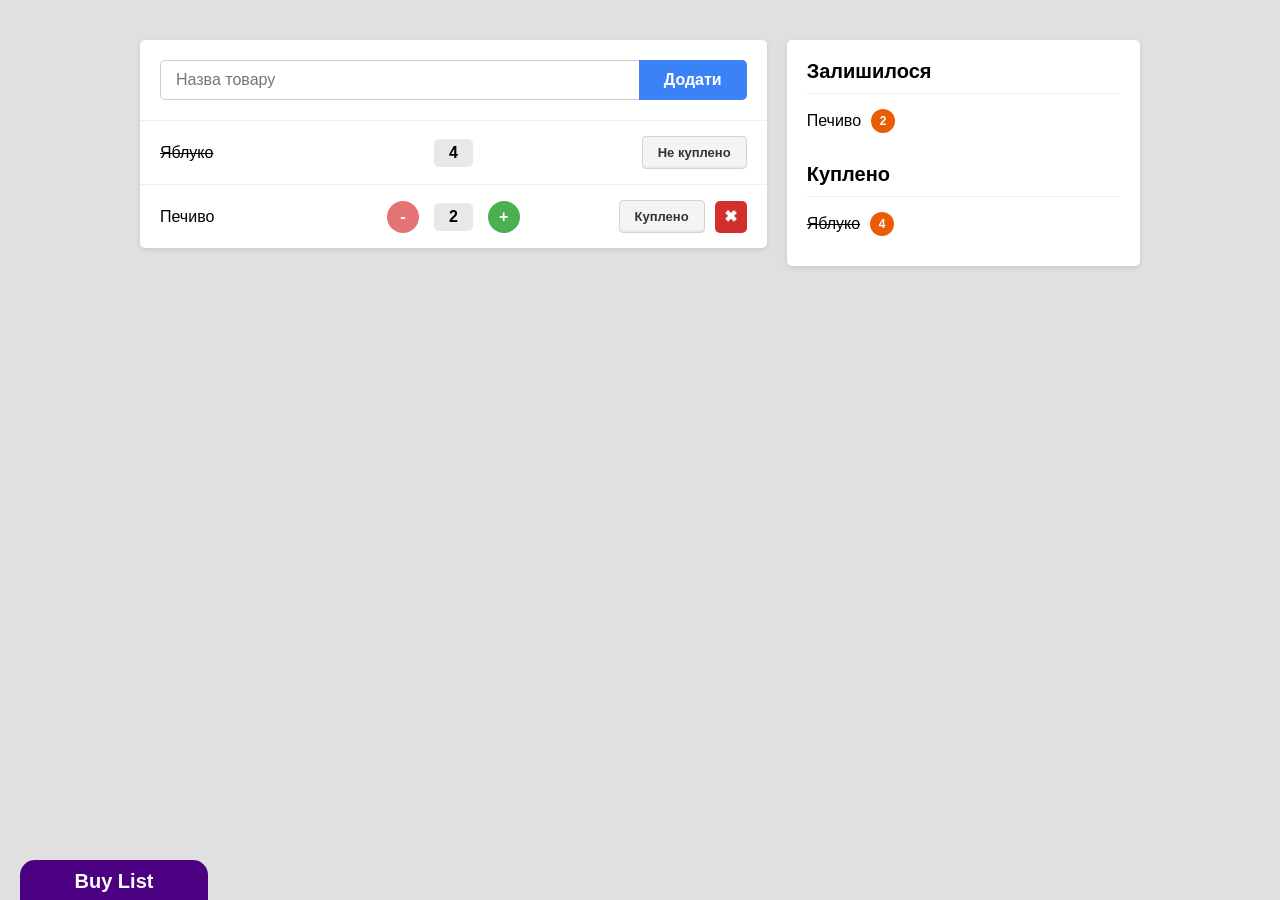
==== HW1/index.html @ 0c3ceaad "HW1" ====
<!DOCTYPE html>
<html lang="uk">
<head>
    <meta charset="UTF-8">
    <title>My Page</title>


    <link rel="stylesheet" type="text/css" href="main.css" />
</head>
<body>
    <main class="main-container">
        <div class="items-list">

            <div class="add-item-form">
            <input type="text" class="item-input" placeholder="Назва товару">
            <button class="add-btn">Додати</button>
            </div>

            <div class="item-row">
        
                <div class="item-name2">Яблуко</div>

                <div class="item-amount-controls">
                <span class="amount">4</span>
                </div>

                <div class="item-actions">
                <button class="status-btn not-bought">Не куплено</button>
                </div>

            </div>

            <div class="item-row">
                <div class="item-name">Печиво</div>
                <div class="item-amount-controls">
                    <button class="btn-minus" data-tooltip="Зменшити">-</button>
                    <span class="amount">2</span>
                    <button class="btn-plus" data-tooltip="Збільшити">+</button>
                </div>
                <div class="item-actions">
                    <button class="status-btn bought">Куплено</button>
                    <button class="btn-delete" data-tooltip="Видалити">✖</button>
                </div>
            </div>
        </div>

        <div class="item-koshik">
            <div class="status-zal">Залишилося</div>
            <div class="zal">
                <span class="status-name">Печиво</span>
                <span class="status-amount">2</span>
            </div>

            <div class="status-kup">Куплено</div>
                <div class="kup">
                <span class="status-name2">Яблуко</span>
                <span class="status-amount">4</span>
            </div>        
        </div>

        <div class="author-badge">
        <span class="badge-title">Buy List</span>
        <span class="badge-author">Created by:<br>Олександр Малецький</span>
    </div>
    </main>
</body>
</html>
---- HW1/main.css ----
* {
    margin: 0;
    padding: 0;
    box-sizing: border-box;
    font-family: sans-serif;
}

body {
    background-color: #e0e0e0;
    padding: 40px;
}

.main-container {
    display: flex;
    gap: 20px;
    align-items: flex-start;
    max-width: 1000px;
    margin: 0 auto;
}
.add-item-form {
    display: flex;
    padding: 20px;
    border-bottom: 1px solid #eee;
}

.item-input {
    flex: 1;
    padding: 10px 15px;
    font-size: 16px;
    border: 1px solid #ccc;
    border-right: none;
    border-radius: 5px 0 0 5px;
    outline: none;
}

.add-btn {
    background-color: #3b82f6;
    color: white;
    font-size: 16px;
    font-weight: bold;
    border: none;
    padding: 10px 25px;
    cursor: pointer;
    border-radius: 0 5px 5px 0;
    transition: background-color 0.2s;
}

.add-btn:hover {
    background-color: #2563eb;
}
.items-list, .item-koshik {
    background-color: white;
    border-radius: 5px;
    box-shadow: 0 2px 5px rgba(0,0,0,0.1);
}

.items-list {
    flex: 2;
}

.item-koshik {
    flex: 1;
    padding: 20px;
}

.item-row {
    display: flex;
    justify-content: space-between;
    align-items: center;
    padding: 15px 20px;
    border-bottom: 1px solid #eee;
}

.item-row:last-child {
    border-bottom: none;
}

.amount {
    background-color: #e8e8e8;
    padding: 5px 15px;
    border-radius: 5px;
    font-weight: bold;
    margin: 0 10px;
}

.btn-plus, .btn-minus, .btn-delete {
    width: 32px;
    height: 32px;
    border: none;
    color: white;
    cursor: pointer;
    font-weight: bold;
    font-size: 16px;

    display: flex;
    justify-content: center;
    align-items: center;
}

.btn-plus, .btn-minus {
    border-radius: 50%; 
}

.btn-minus { background-color: #e57373; }
.btn-plus { background-color: #4caf50; }

.btn-delete {
    background-color: #d32f2f;
    border-radius: 5px;
    margin-left: 5px;
}

.status-zal, .status-kup {
    font-size: 20px;
    font-weight: bold;
    padding-bottom: 10px;
    margin-bottom: 15px;
    border-bottom: 1px solid #eee;
}

.status-kup {
    margin-top: 30px; 
}

.zal, .kup {
    display: flex;
    align-items: center;
    gap: 10px;
    margin-bottom: 10px;
}

.status-name {
    font-size: 16px;
}
.status-name2 {
    font-size: 16px;
    text-decoration: line-through;
}

.status-amount {
    background-color: #e85d04;
    color: white;
    font-weight: bold;
    font-size: 12px;
    width: 24px;
    height: 24px;
    border-radius: 50%;
    
    display: flex;
    justify-content: center;
    align-items: center;
}

.item-amount-controls {
    width: 30%;
    display: flex;
    justify-content: center;
    align-items: center;
    gap: 5px;
}

.item-actions {
    width: 35%;
    display: flex;
    justify-content: flex-end;
    align-items: center;
    gap: 5px;
}

.status-btn {
    padding: 8px 15px;
    border: 1px solid #d4d4d5;
    border-radius: 4px;
    background-color: #f3f4f5;
    color: #333;
    font-weight: bold;
    cursor: pointer;
    font-size: 13px;
    box-shadow: inset 0 -2px 0 rgba(0,0,0,0.05); 
}

.status-btn:hover {
    background-color: #e0e1e2;
}

.item-name {
    width: 35%;
    font-size: 16px;
}

.item-name2 {
    width: 35%;
    font-size: 16px;
    text-decoration: line-through;
}

@media (max-width: 650px) {
    .main-container {
        flex-direction: column;
        align-items: stretch;
    }
    
    .items-list, .item-koshik {
        width: 100%;
    }

    .items-list { flex: none; }
    .item-koshik { flex: none; }
}

.author-badge {
    position: fixed;
    left: 20px;
    bottom: -45px; 
    
    background-color: #4b0082;
    color: white;
    padding: 10px 20px;
    border-radius: 15px 15px 0 0;
    text-align: center;
    font-family: sans-serif;
    z-index: 1000;

    transition: all 0.4s ease; 
}

.badge-title {
    display: block;
    font-size: 20px;
    font-weight: bold;
    margin-bottom: 10px;
}

.badge-author {
    display: block;
    font-size: 14px;
}

.author-badge:hover {
    bottom: 0;
    background-color: #007bff;
}

@media print {
    body {
        background-color: white;
    }

    .author-badge {
        position: absolute;
        bottom: 0;
        background-color: white;
        color: black;
        border: 3px solid #4b0082;
        border-bottom: none;
    }

    .badge-title {
        display: none;
    }
}
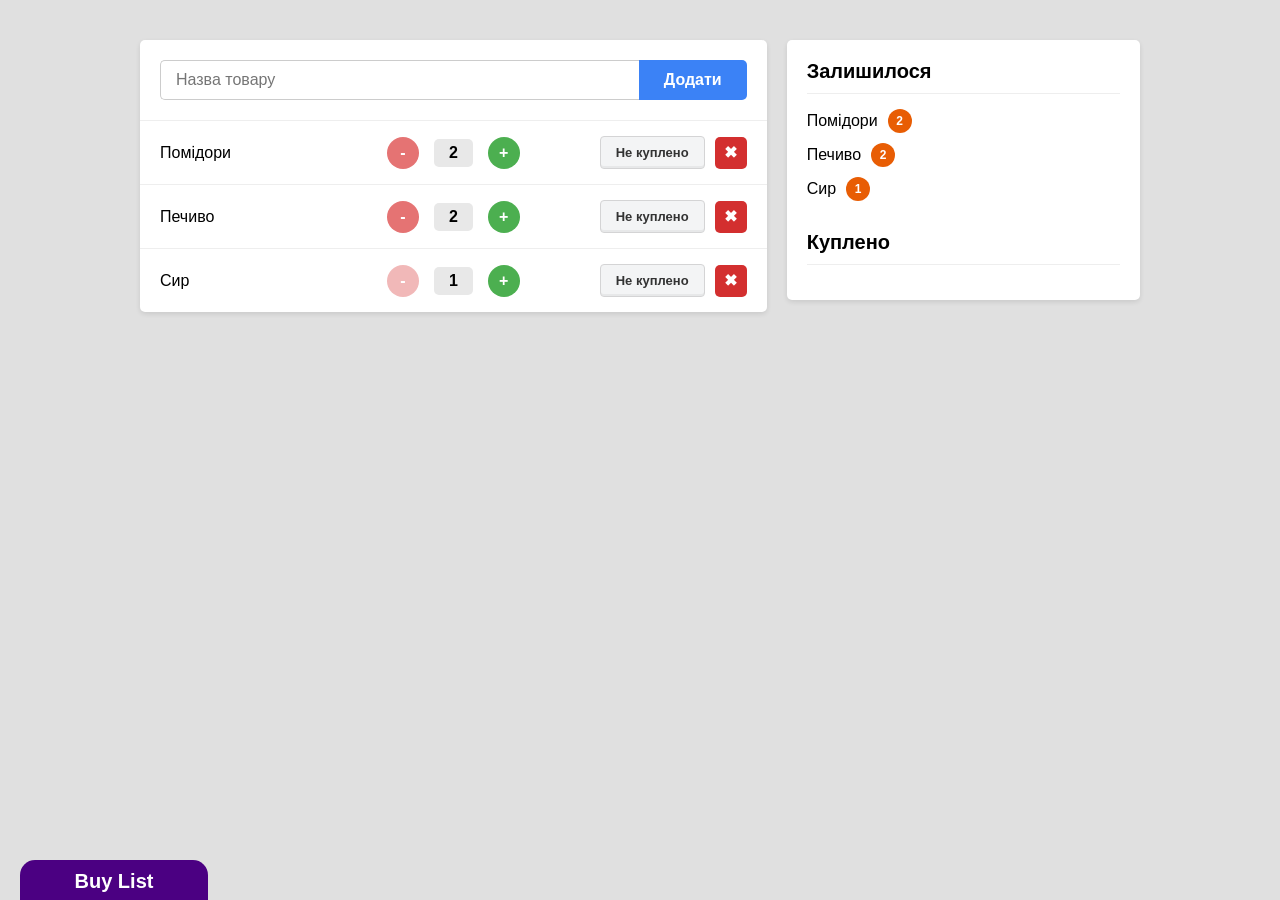
==== commit 0a13d276: "HW2" ====
--- a/HW1/index.html
+++ b/HW1/index.html
@@ -9,25 +9,21 @@
 </head>
 <body>
     <main class="main-container">
-        <div class="items-list">
+        <div class="items-list" id="items-list-container">
 
             <div class="add-item-form">
-            <input type="text" class="item-input" placeholder="Назва товару">
-            <button class="add-btn">Додати</button>
+                <input type="text" class="item-input" id="new-item-input" placeholder="Назва товару">
+                <button class="add-btn" id="add-item-btn" data-tooltip="Додати">Додати</button>
             </div>
 
             <div class="item-row">
-        
                 <div class="item-name2">Яблуко</div>
-
                 <div class="item-amount-controls">
-                <span class="amount">4</span>
+                    <span class="amount">4</span>
                 </div>
-
                 <div class="item-actions">
-                <button class="status-btn not-bought">Не куплено</button>
+                    <button class="status-btn not-bought" data-tooltip="Не куплено">Не куплено</button>
                 </div>
-
             </div>
 
             <div class="item-row">
@@ -38,7 +34,7 @@
                     <button class="btn-plus" data-tooltip="Збільшити">+</button>
                 </div>
                 <div class="item-actions">
-                    <button class="status-btn bought">Куплено</button>
+                    <button class="status-btn bought" data-tooltip="Куплено">Куплено</button>
                     <button class="btn-delete" data-tooltip="Видалити">✖</button>
                 </div>
             </div>
@@ -46,22 +42,27 @@
 
         <div class="item-koshik">
             <div class="status-zal">Залишилося</div>
-            <div class="zal">
-                <span class="status-name">Печиво</span>
-                <span class="status-amount">2</span>
+            <div id="stats-left">
+                <div class="zal">
+                    <span class="status-name">Печиво</span>
+                    <span class="status-amount">2</span>
+                </div>
             </div>
 
             <div class="status-kup">Куплено</div>
+            <div id="stats-bought">
                 <div class="kup">
-                <span class="status-name2">Яблуко</span>
-                <span class="status-amount">4</span>
-            </div>        
+                    <span class="status-name2">Яблуко</span>
+                    <span class="status-amount">4</span>
+                </div>
+            </div>  
         </div>
 
         <div class="author-badge">
-        <span class="badge-title">Buy List</span>
-        <span class="badge-author">Created by:<br>Олександр Малецький</span>
-    </div>
+            <span class="badge-title">Buy List</span>
+            <span class="badge-author">Created by:<br>Олександр Малецький</span>
+        </div>
     </main>
+    <script src="main.js"></script>
 </body>
 </html>
--- a/HW1/main.css
+++ b/HW1/main.css
@@ -259,4 +259,38 @@
     .badge-title {
         display: none;
     }
+}
+
+[data-tooltip] {
+    position: relative;
+}
+
+[data-tooltip]::after {
+    content: attr(data-tooltip);
+    position: absolute;
+    bottom: 130%;
+    left: 50%;
+
+    background-color: #7b1fa2; 
+    color: white;
+    padding: 6px 12px;
+    border-radius: 8px;
+    font-size: 12px;
+    white-space: nowrap;
+    font-weight: normal;
+    z-index: 1000;
+    pointer-events: none;
+
+    opacity: 0;
+    visibility: hidden;
+    transform-origin: bottom center;
+    transform: translateX(-50%) scale(0.4);
+
+    transition: all 0.3s ease; 
+}
+
+[data-tooltip]:hover::after {
+    opacity: 1;
+    visibility: visible;
+    transform: translateX(-50%) scale(1);
 }
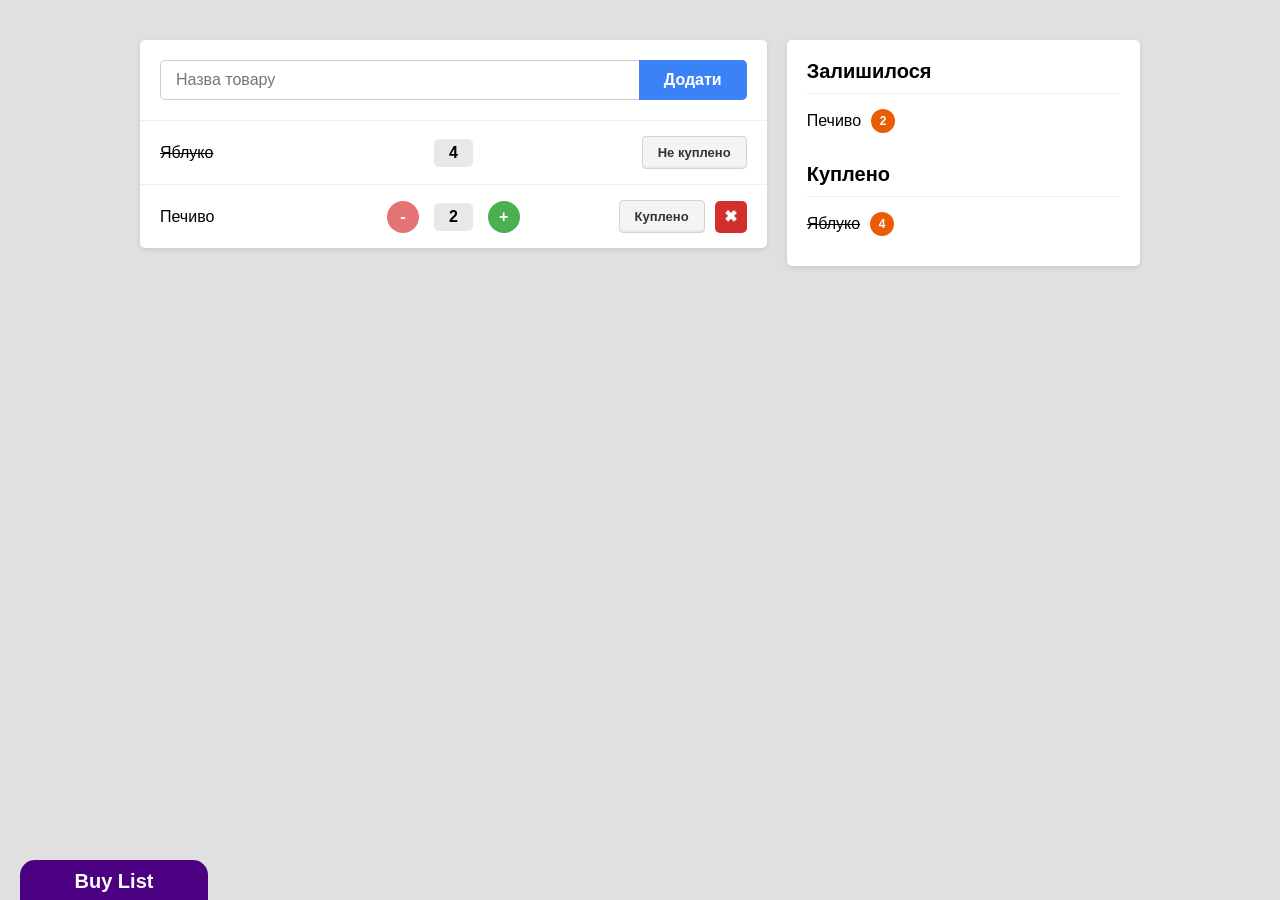
==== commit 0969d10e: "Revert "HW2" This reverts commit 0a13d276e726cd4eedfe8bd11727455891b9f670." ====
--- a/HW1/index.html
+++ b/HW1/index.html
@@ -9,21 +9,25 @@
 </head>
 <body>
     <main class="main-container">
-        <div class="items-list" id="items-list-container">
+        <div class="items-list">
 
             <div class="add-item-form">
-                <input type="text" class="item-input" id="new-item-input" placeholder="Назва товару">
-                <button class="add-btn" id="add-item-btn" data-tooltip="Додати">Додати</button>
+            <input type="text" class="item-input" placeholder="Назва товару">
+            <button class="add-btn" data-tooltip="Додати">Додати</button>
             </div>
 
             <div class="item-row">
+        
                 <div class="item-name2">Яблуко</div>
+
                 <div class="item-amount-controls">
-                    <span class="amount">4</span>
+                <span class="amount">4</span>
                 </div>
+
                 <div class="item-actions">
-                    <button class="status-btn not-bought" data-tooltip="Не куплено">Не куплено</button>
+                <button class="status-btn not-bought" data-tooltip="Не куплено">Не куплено</button>
                 </div>
+
             </div>
 
             <div class="item-row">
@@ -42,27 +46,22 @@
 
         <div class="item-koshik">
             <div class="status-zal">Залишилося</div>
-            <div id="stats-left">
-                <div class="zal">
-                    <span class="status-name">Печиво</span>
-                    <span class="status-amount">2</span>
-                </div>
+            <div class="zal">
+                <span class="status-name">Печиво</span>
+                <span class="status-amount">2</span>
             </div>
 
             <div class="status-kup">Куплено</div>
-            <div id="stats-bought">
                 <div class="kup">
-                    <span class="status-name2">Яблуко</span>
-                    <span class="status-amount">4</span>
-                </div>
-            </div>  
+                <span class="status-name2">Яблуко</span>
+                <span class="status-amount">4</span>
+            </div>        
         </div>
 
         <div class="author-badge">
-            <span class="badge-title">Buy List</span>
-            <span class="badge-author">Created by:<br>Олександр Малецький</span>
-        </div>
+        <span class="badge-title">Buy List</span>
+        <span class="badge-author">Created by:<br>Олександр Малецький</span>
+    </div>
     </main>
-    <script src="main.js"></script>
 </body>
 </html>
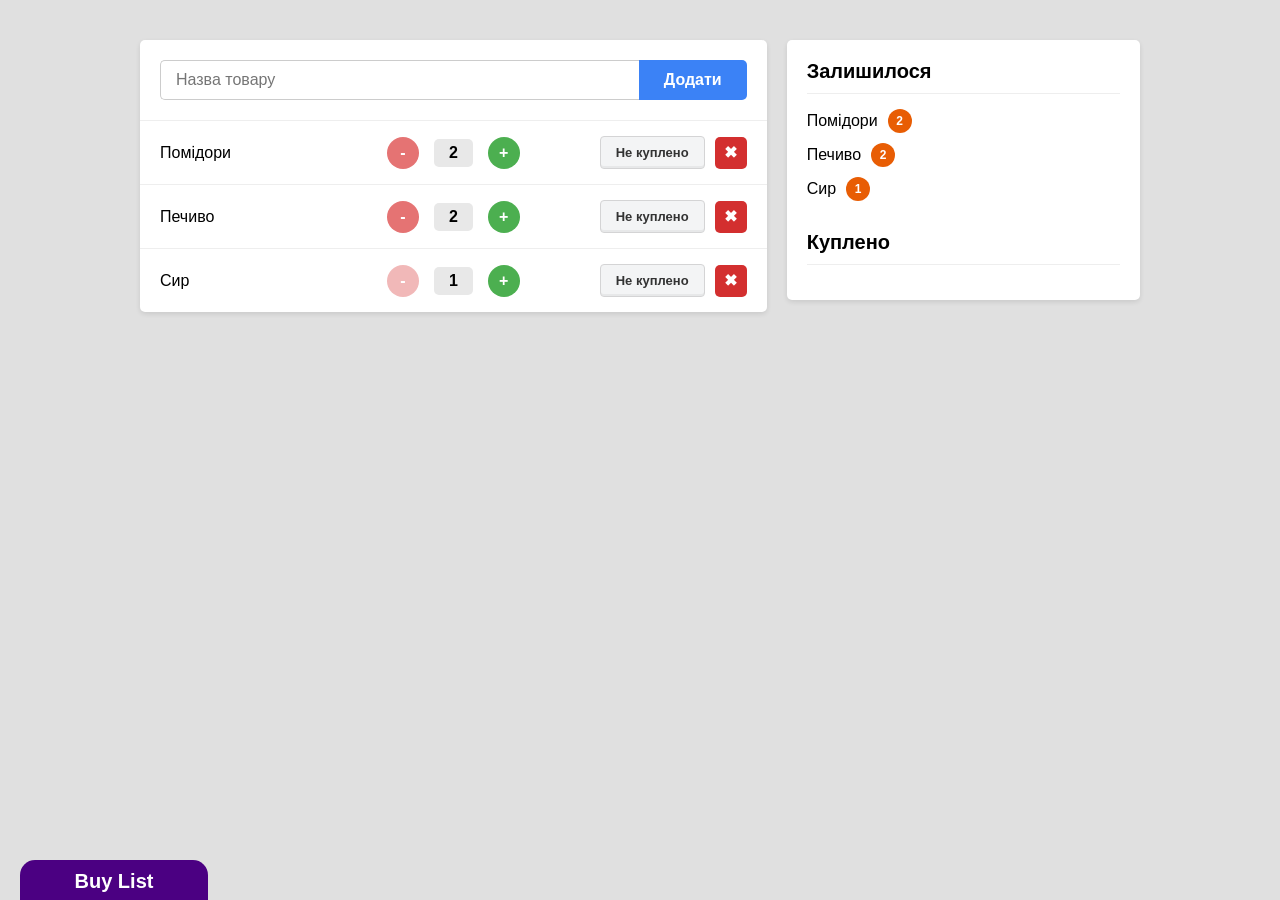
==== commit 410cfb7b: "HW2" ====
--- a/HW1/index.html
+++ b/HW1/index.html
@@ -9,25 +9,21 @@
 </head>
 <body>
     <main class="main-container">
-        <div class="items-list">
+        <div class="items-list" id="items-list-container">
 
             <div class="add-item-form">
-            <input type="text" class="item-input" placeholder="Назва товару">
-            <button class="add-btn" data-tooltip="Додати">Додати</button>
+                <input type="text" class="item-input" id="new-item-input" placeholder="Назва товару">
+                <button class="add-btn" id="add-item-btn" data-tooltip="Додати">Додати</button>
             </div>
 
             <div class="item-row">
-        
                 <div class="item-name2">Яблуко</div>
-
                 <div class="item-amount-controls">
-                <span class="amount">4</span>
+                    <span class="amount">4</span>
                 </div>
-
                 <div class="item-actions">
-                <button class="status-btn not-bought" data-tooltip="Не куплено">Не куплено</button>
+                    <button class="status-btn not-bought" data-tooltip="Не куплено">Не куплено</button>
                 </div>
-
             </div>
 
             <div class="item-row">
@@ -46,22 +42,27 @@
 
         <div class="item-koshik">
             <div class="status-zal">Залишилося</div>
-            <div class="zal">
-                <span class="status-name">Печиво</span>
-                <span class="status-amount">2</span>
+            <div id="stats-left">
+                <div class="zal">
+                    <span class="status-name">Печиво</span>
+                    <span class="status-amount">2</span>
+                </div>
             </div>
 
             <div class="status-kup">Куплено</div>
+            <div id="stats-bought">
                 <div class="kup">
-                <span class="status-name2">Яблуко</span>
-                <span class="status-amount">4</span>
-            </div>        
+                    <span class="status-name2">Яблуко</span>
+                    <span class="status-amount">4</span>
+                </div>
+            </div>  
         </div>
 
         <div class="author-badge">
-        <span class="badge-title">Buy List</span>
-        <span class="badge-author">Created by:<br>Олександр Малецький</span>
-    </div>
+            <span class="badge-title">Buy List</span>
+            <span class="badge-author">Created by:<br>Олександр Малецький</span>
+        </div>
     </main>
+    <script src="main.js"></script>
 </body>
 </html>
